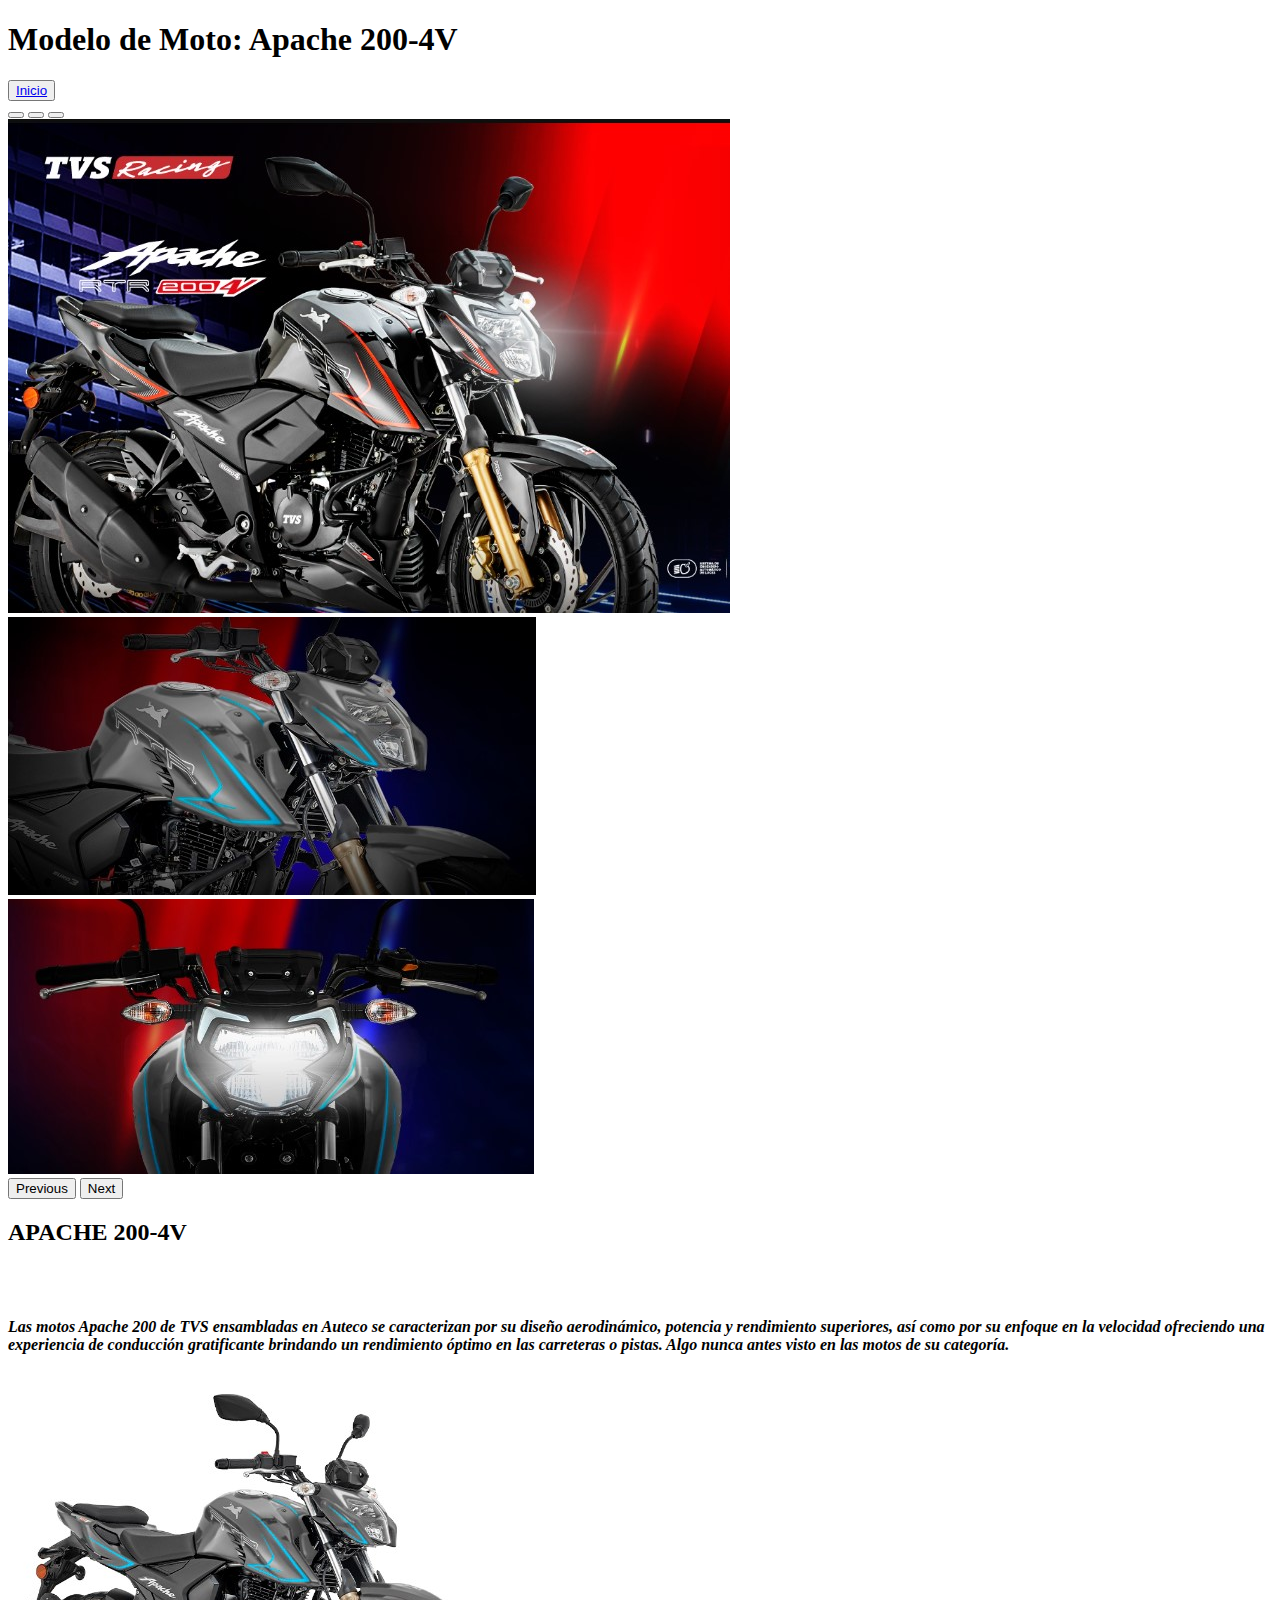
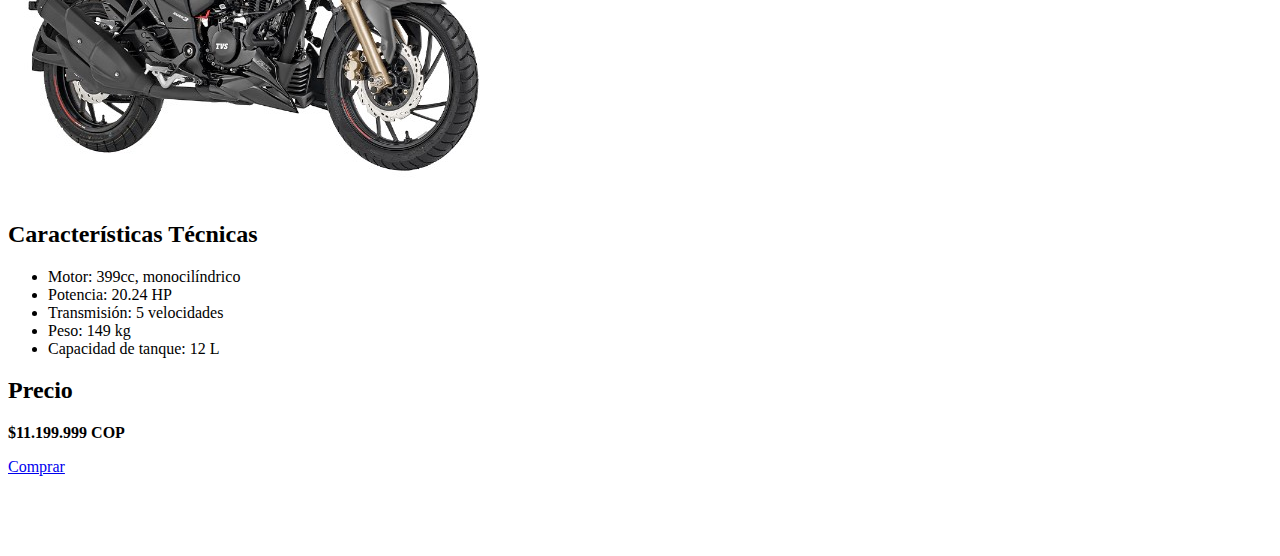
==== apache.html @ 3550f623 "Add files via upload" ====
<!DOCTYPE html>
<html>
<head>
	<meta charset="utf-8">
	<meta name="viewport" content="width=device-width, initial-scale=1">
  <script src="https://cdn.jsdelivr.net/npm/bootstrap@5.3.3/dist/js/bootstrap.bundle.min.js" integrity="sha384-YvpcrYf0tY3lHB60NNkmXc5s9fDVZLESaAA55NDzOxhy9GkcIdslK1eN7N6jIeHz" crossorigin="anonymous"></script>
	<link rel="stylesheet" type="text/css" href="css/apache.css">
  <link rel="stylesheet" type="text/css" href="css/ninja.css">
  <link rel="icon" href="images/icono/icono.ico">
	<title>Apache 200</title>
</head>
<body>
  <div class="container">
    <div class="moto-header d-flex align-items-center justify-content-between">
      <h1>Modelo de Moto: Apache 200-4V</h1>
      <button><a href="inicio.html" class="boton3">Inicio</a> </button> <!-- Botón de Inicio -->
    </div>

  
  


<div id="carouselExampleIndicators" class="carousel slide">
  <div class="carousel-indicators">
    <button type="button" data-bs-target="#carouselExampleIndicators" data-bs-slide-to="0" class="active" aria-current="true" aria-label="Slide 1"></button>
    <button type="button" data-bs-target="#carouselExampleIndicators" data-bs-slide-to="1" aria-label="Slide 2"></button>
    <button type="button" data-bs-target="#carouselExampleIndicators" data-bs-slide-to="2" aria-label="Slide 3"></button>
  </div>
  <div class="carousel-inner">
    <div class="carousel-item active" style= "max-height:500px;"> 
      <img src="images/images2/apache200.jpg" class="d-block w-100" alt="...">
    </div>
    <div class="carousel-item"style= "max-height: 500px;">
      <img src="images/images2/apache1.jpg" class="d-block w-100" alt="...">
    </div>
    <div class="carousel-item"style= "max-height: 500px;">
      <img src="images/images2/apache2.jpg" class="d-block w-100" alt="...">
    </div>
  </div>
  <button class="carousel-control-prev" type="button" data-bs-target="#carouselExampleIndicators" data-bs-slide="prev">
    <span class="carousel-control-prev-icon" aria-hidden="true"></span>
    <span class="visually-hidden">Previous</span>
  </button>
  <button class="carousel-control-next" type="button" data-bs-target="#carouselExampleIndicators" data-bs-slide="next">
    <span class="carousel-control-next-icon" aria-hidden="true"></span>
    <span class="visually-hidden">Next</span>
  </button>
</div>
</div>
</div>

<div class="container-fluid bg-danger py-5">
	<h2 class="text-center">APACHE 200-4V</h2>
</div>
<br><br>	
 
<div class="container2">
    <div class="apachetexto"><p><strong><em> Las motos Apache 200 de TVS ensambladas en Auteco se caracterizan por su diseño aerodinámico, potencia y rendimiento superiores, así como por su enfoque en la velocidad ofreciendo una experiencia de conducción gratificante brindando un rendimiento óptimo en las carreteras o pistas. Algo nunca antes visto en las motos de su categoría.</em></strong></p></div>
    
  <img src="images/images2/apache 3.jpg" class="apcheimagen" alt="...">
  
   
  </div>

  <div class="moto-details d-flex flex-wrap justify-content-between mt-3">
    <div class="moto-specs col-md-6">
      <h2>Características Técnicas</h2>
      <ul>
        <li>Motor: 399cc, monocilíndrico</li>
        <li>Potencia: 20.24 HP</li>
        <li>Transmisión: 5 velocidades</li>
        <li>Peso: 149 kg</li>
        <li>Capacidad de tanque: 12 L</li>
      </ul>
    </div>
    <div class="moto-price col-md-6">
      <h2>Precio</h2>
      <p><strong>$11.199.999 COP</strong></p>
      <a href="#" class="buy-button">Comprar</a>
    </div>
  </div>
</div>
    </div>
    </div>
  </div>
<br><br>
<br><br>

</body>
</html>
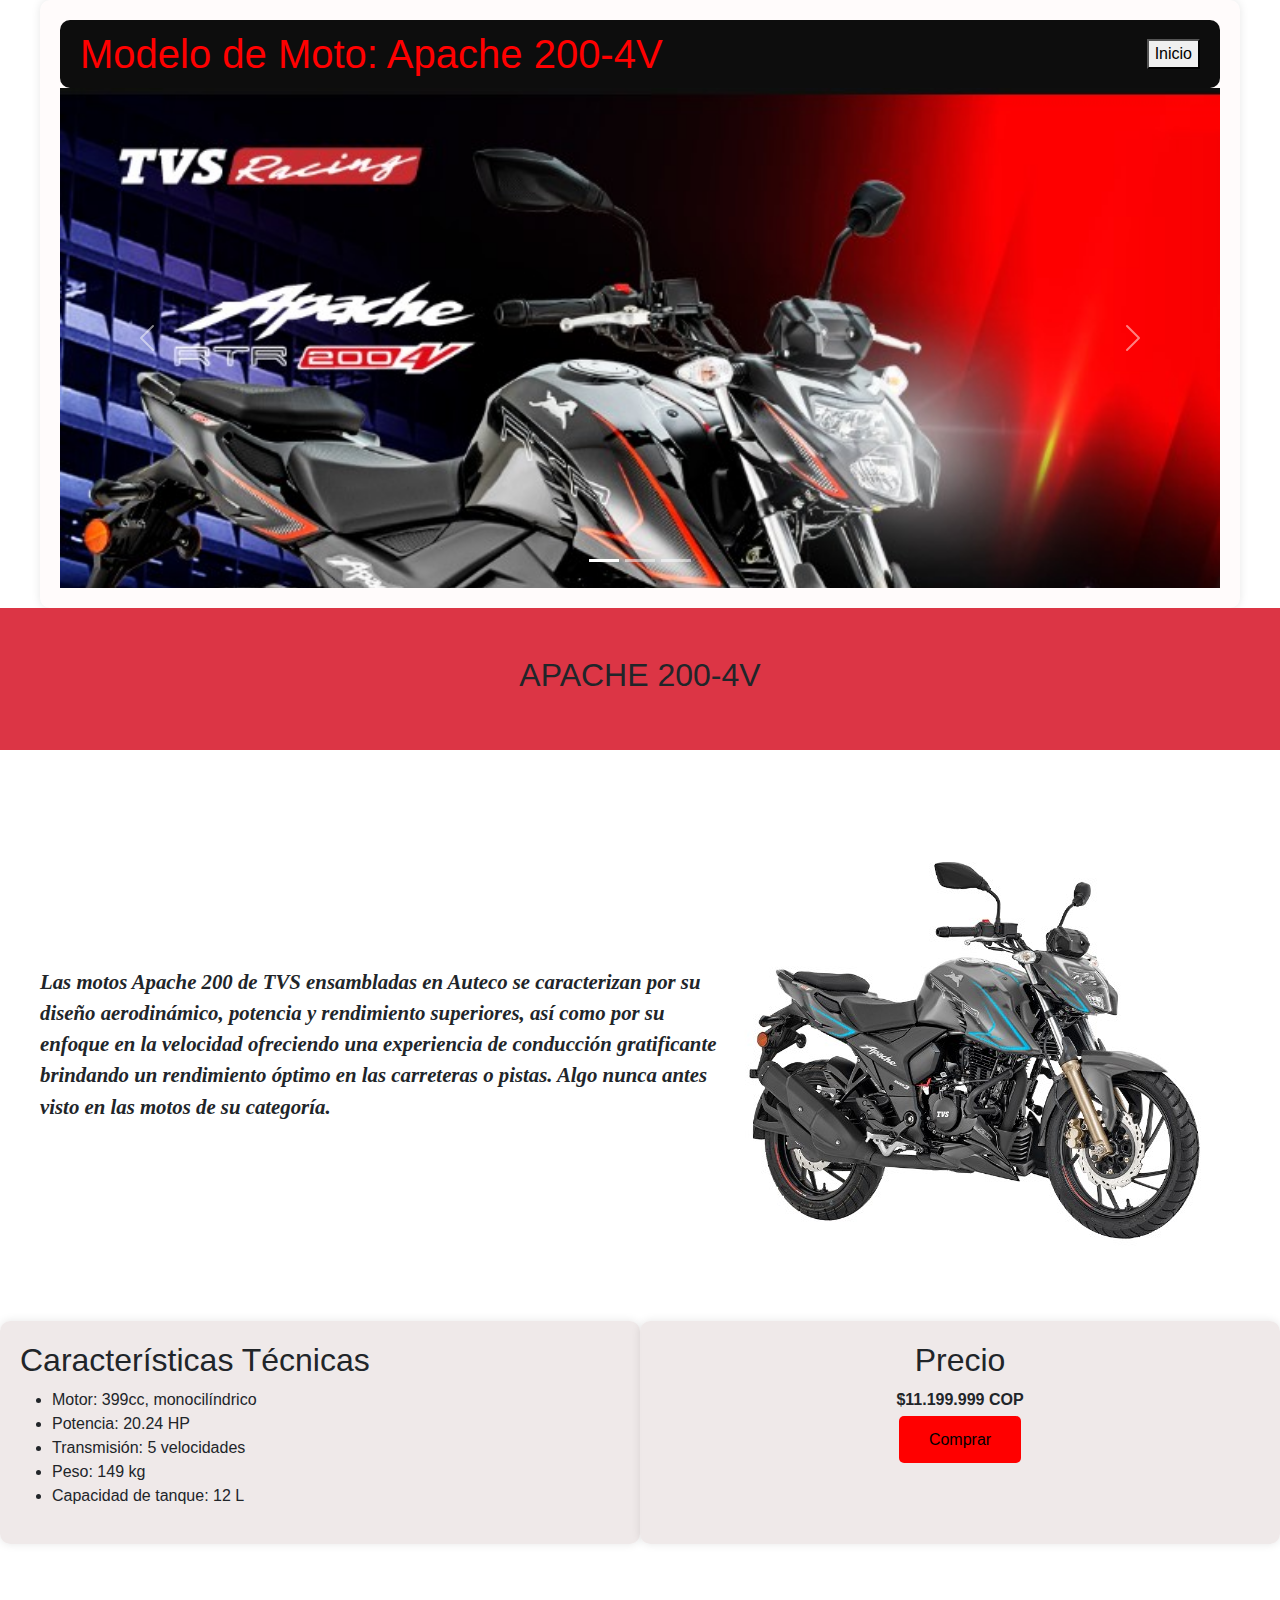
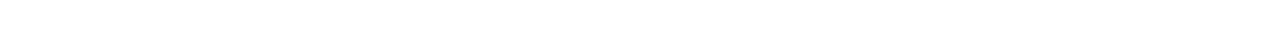
==== commit 229b7462: "Update apache.html" ====
--- a/apache.html
+++ b/apache.html
@@ -13,7 +13,7 @@
   <div class="container">
     <div class="moto-header d-flex align-items-center justify-content-between">
       <h1>Modelo de Moto: Apache 200-4V</h1>
-      <button><a href="inicio.html" class="boton3">Inicio</a> </button> <!-- Botón de Inicio -->
+      <button><a href="index.html" class="boton3">Inicio</a> </button> <!-- Botón de Inicio -->
     </div>
 
   
@@ -87,4 +87,4 @@
 <br><br>
 
 </body>
-</html>+</html>
